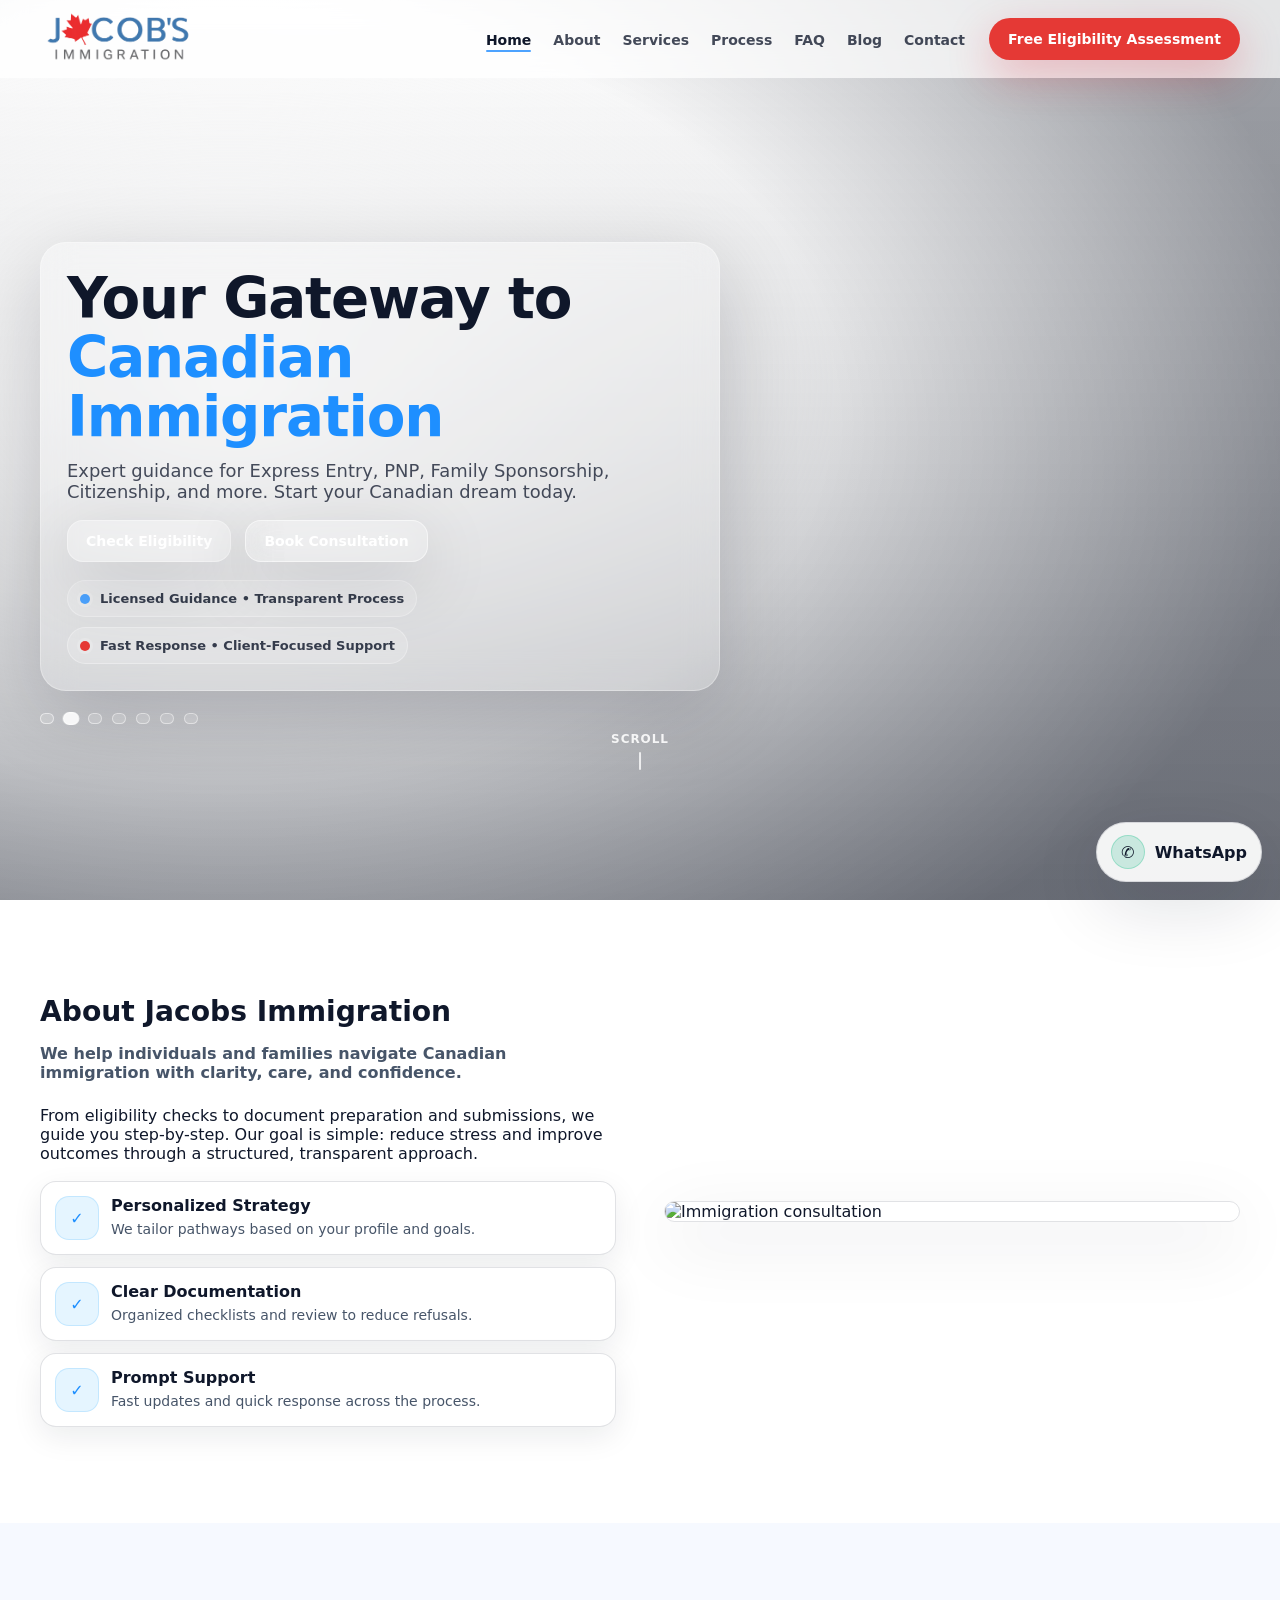
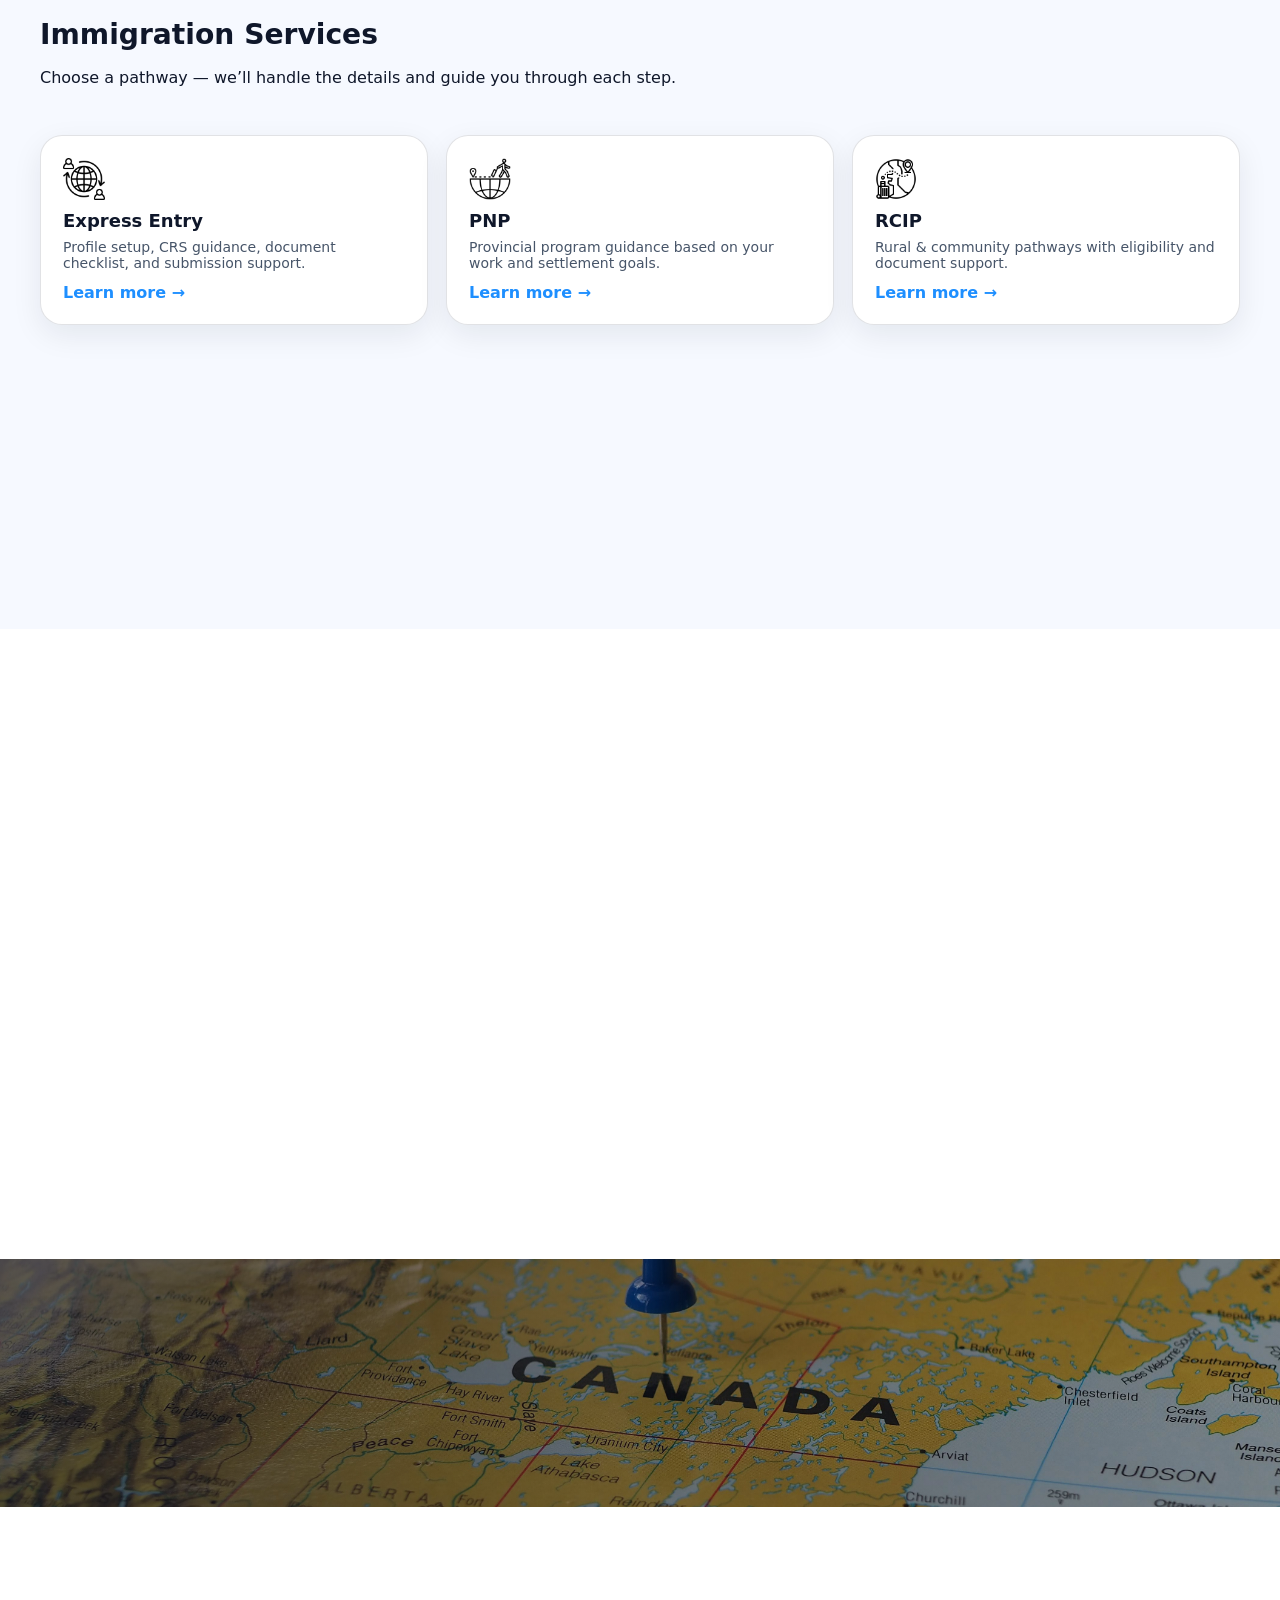
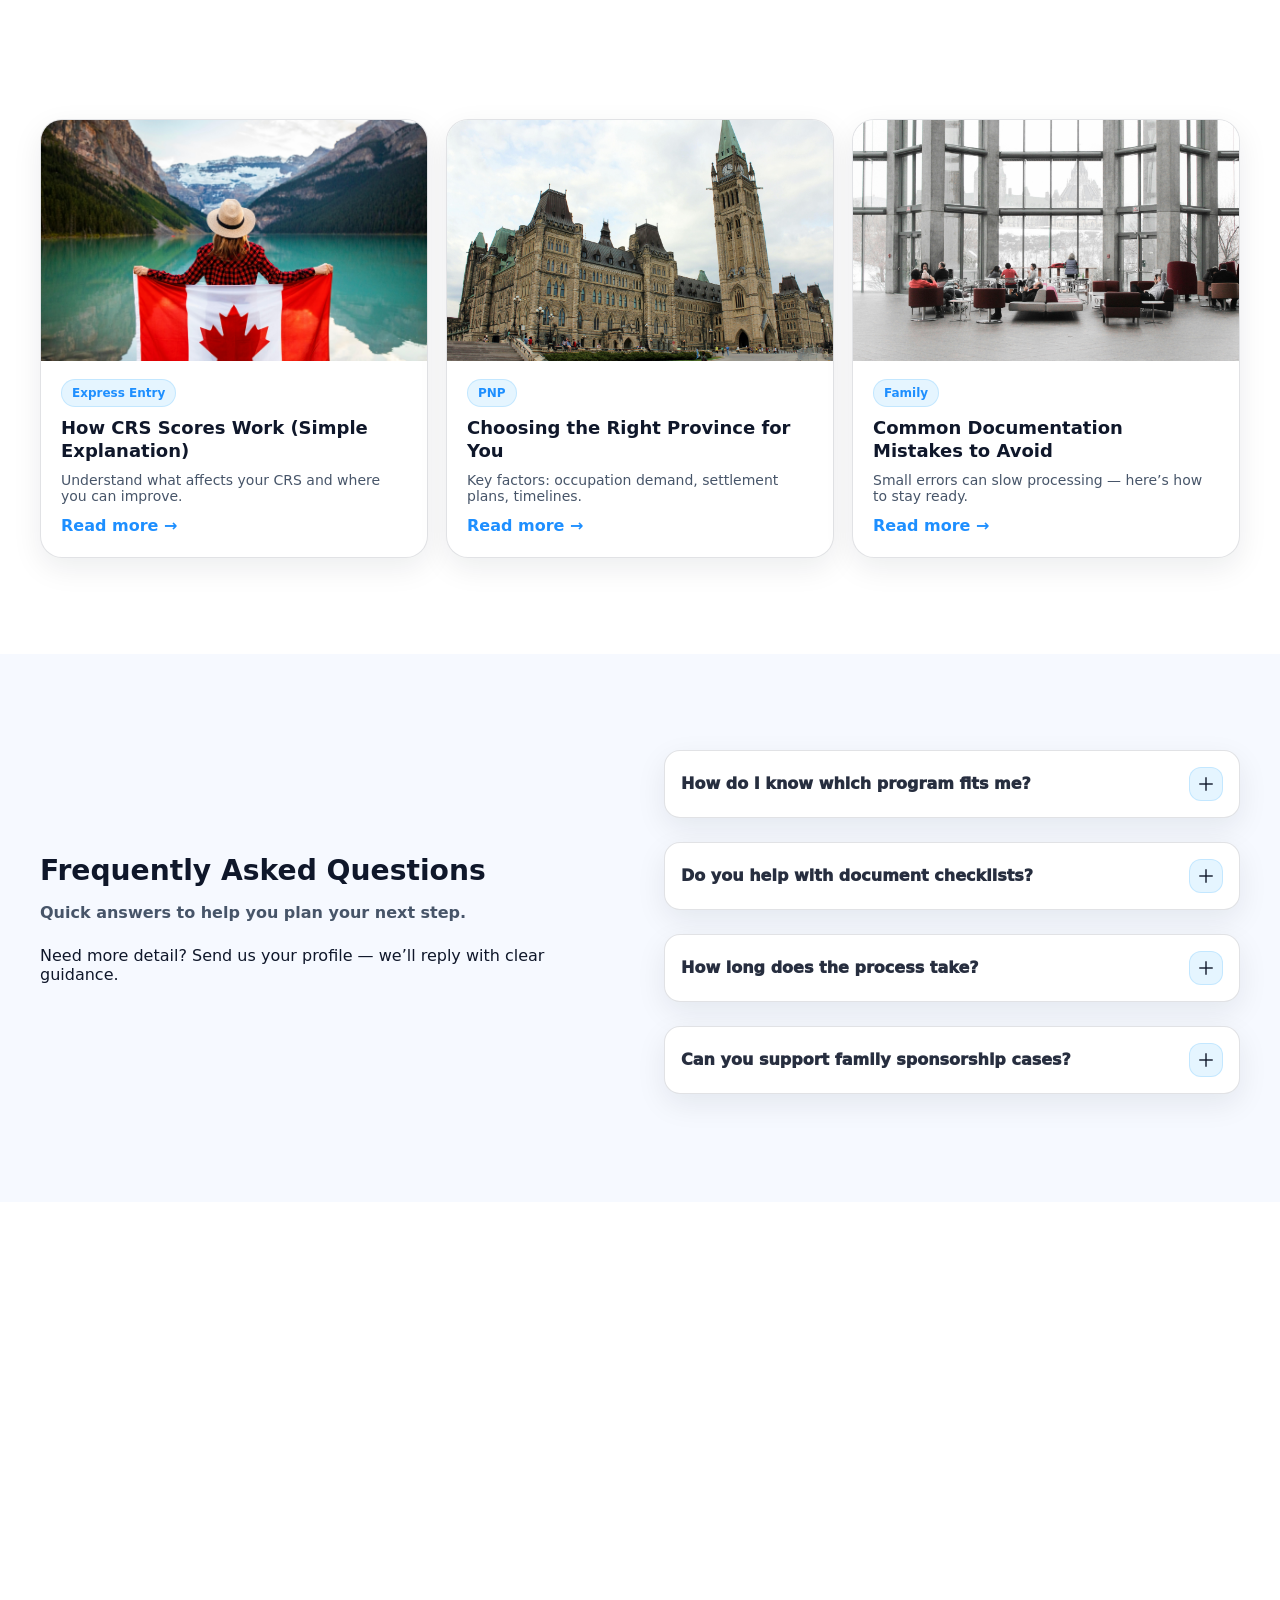
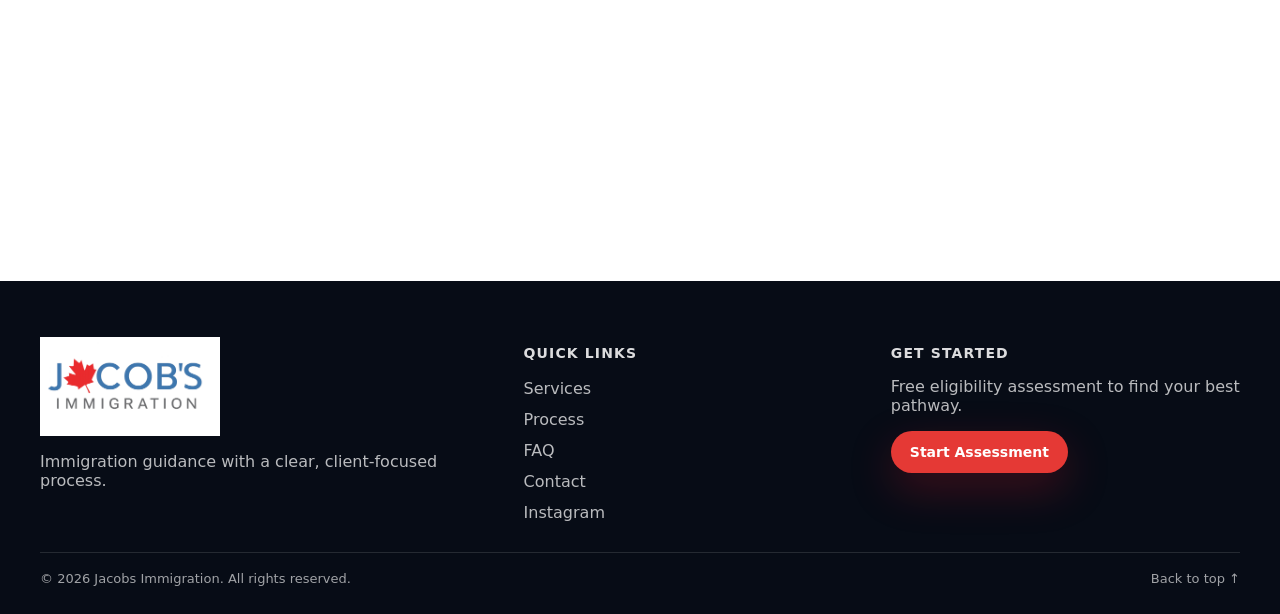
==== index.html @ 9d00d898 "Initial website upload" ====
<!doctype html>
<html lang="en">
<head>
  <meta charset="utf-8" />
  <meta name="viewport" content="width=device-width, initial-scale=1" />
  <title>Jacobs Immigration | Canadian Immigration Consultancy</title>
  <meta name="description" content="Expert guidance for Express Entry, PNP, Family Sponsorship, Citizenship, and more. Book a consultation or check eligibility today." />
  <link rel="stylesheet" href="assets/css/style.css" />
  <link rel="icon" href="assets/img/favicon.png" type="image/png" />
</head>

<body>
  <!-- Top progress (nice modern touch) -->
  <div class="scroll-progress" aria-hidden="true"></div>

  <!-- Header -->
  <header class="site-header" id="top">
    <div class="container nav-wrap">
      <a class="brand" href="#top" aria-label="Jacobs Immigration Home">
        <img src="assets/img/logo-jacobs.png" alt="Jacobs Immigration Logo" />
      </a>

      <nav class="nav" aria-label="Primary Navigation">
        <button class="nav__toggle" aria-label="Open menu" aria-expanded="false">
          <span></span><span></span><span></span>
        </button>

        <ul class="nav__list">
  <li><a href="index.html" class="nav__link is-active">Home</a></li>
  <li><a href="about.html" class="nav__link">About</a></li>
  <li><a href="services.html" class="nav__link">Services</a></li>
  <li><a href="index.html#process" class="nav__link">Process</a></li>
  <li><a href="index.html#faq" class="nav__link">FAQ</a></li>
  <li><a href="index.html#blog" class="nav__link">Blog</a></li>
  <li><a href="contact.html" class="nav__link">Contact</a></li>
</ul>

       <a class="btn btn--pill btn--primary nav__cta" href="contact.html">
  Free Eligibility Assessment
</a>
      </nav>
    </div>
  </header>

  <!-- Hero -->
  <main id="home">
    <section class="hero" aria-label="Hero">
      <div class="hero__slider" data-slider>
        <!-- Slides are set by CSS background images + JS handles active slide -->
        <div class="hero__slide is-active" style="background-image: url('./assets/img/hero-01.png')" aria-hidden="true"></div>
<div class="hero__slide" style="background-image: url('./assets/img/hero-02.png')" aria-hidden="true"></div>
<div class="hero__slide" style="background-image: url('./assets/img/hero-03.png')" aria-hidden="true"></div>
<div class="hero__slide" style="background-image: url('./assets/img/hero-04.png')" aria-hidden="true"></div>
<div class="hero__slide" style="background-image: url('./assets/img/hero-05.png')" aria-hidden="true"></div>
<div class="hero__slide" style="background-image: url('./assets/img/hero-06.png')" aria-hidden="true"></div>
<div class="hero__slide" style="background-image: url('./assets/img/hero-07.png')" aria-hidden="true"></div>
      </div>

      <div class="hero__overlay" aria-hidden="true"></div>

      <div class="container hero__content">
        <div class="hero__card reveal">
          <h1>
            Your Gateway to <span class="accent">Canadian Immigration</span>
          </h1>
          <p>
            Expert guidance for Express Entry, PNP, Family Sponsorship, Citizenship, and more.
            Start your Canadian dream today.
          </p>

          <div class="hero__actions">
            <a class="btn btn--glass btn--red" href="#contact">Check Eligibility</a>
            <a class="btn btn--glass btn--outline" href="#contact">Book Consultation</a>
          </div>

          <div class="hero__trust">
            <div class="trust-pill">
              <span class="dot dot--blue"></span>
              Licensed Guidance • Transparent Process
            </div>
            <div class="trust-pill">
              <span class="dot dot--red"></span>
              Fast Response • Client-Focused Support
            </div>
          </div>
        </div>

        <!-- Slider dots -->
        <div class="hero__dots" aria-label="Hero slide controls" role="tablist">
          <button class="dotbtn is-active" aria-label="Slide 1" data-dot="0"></button>
          <button class="dotbtn" aria-label="Slide 2" data-dot="1"></button>
          <button class="dotbtn" aria-label="Slide 3" data-dot="2"></button>
          <button class="dotbtn" aria-label="Slide 4" data-dot="3"></button>
          <button class="dotbtn" aria-label="Slide 5" data-dot="4"></button>
          <button class="dotbtn" aria-label="Slide 6" data-dot="5"></button>
          <button class="dotbtn" aria-label="Slide 7" data-dot="6"></button>
        </div>

        <a class="scroll-cue" href="#about" aria-label="Scroll to About section">
          <span>Scroll</span>
          <i></i>
        </a>
      </div>
    </section>

    <!-- About -->
    <section class="section" id="about">
      <div class="container grid-2">
        <div class="reveal">
          <h2>About Jacobs Immigration</h2>
          <p class="lead">
            We help individuals and families navigate Canadian immigration with clarity, care, and confidence.
          </p>
          <p>
            From eligibility checks to document preparation and submissions, we guide you step-by-step.
            Our goal is simple: reduce stress and improve outcomes through a structured, transparent approach.
          </p>

          <div class="feature-list">
            <div class="feature reveal">
              <div class="feature__icon">✓</div>
              <div>
                <h3>Personalized Strategy</h3>
                <p>We tailor pathways based on your profile and goals.</p>
              </div>
            </div>
            <div class="feature reveal">
              <div class="feature__icon">✓</div>
              <div>
                <h3>Clear Documentation</h3>
                <p>Organized checklists and review to reduce refusals.</p>
              </div>
            </div>
            <div class="feature reveal">
              <div class="feature__icon">✓</div>
              <div>
                <h3>Prompt Support</h3>
                <p>Fast updates and quick response across the process.</p>
              </div>
            </div>
          </div>
        </div>

        <div class="reveal media-card">
          <img src="assets/img/about-immigration.png" alt="Immigration consultation" loading="lazy" />
          <div class="media-card__badge">Trusted Guidance</div>
        </div>
      </div>
    </section>

    <!-- Services -->
    <section class="section section--soft" id="services">
      <div class="container">
        <div class="section-head reveal">
          <h2>Immigration Services</h2>
          <p>Choose a pathway — we’ll handle the details and guide you through each step.</p>
        </div>

        <div class="cards">
          <article class="card reveal">
            <img class="card__icon" src="assets/img/icon-express-entry.png" alt="" aria-hidden="true" />
            <h3>Express Entry</h3>
            <p>Profile setup, CRS guidance, document checklist, and submission support.</p>
            <a class="card__link" href="#contact">Learn more →</a>
          </article>

          <article class="card reveal">
            <img class="card__icon" src="assets/img/icon-pnp.png" alt="" aria-hidden="true" />
            <h3>PNP</h3>
            <p>Provincial program guidance based on your work and settlement goals.</p>
            <a class="card__link" href="#contact">Learn more →</a>
          </article>

          <article class="card reveal">
            <img class="card__icon" src="assets/img/icon-rcip.png" alt="" aria-hidden="true" />
            <h3>RCIP</h3>
            <p>Rural & community pathways with eligibility and document support.</p>
            <a class="card__link" href="#contact">Learn more →</a>
          </article>

          <article class="card reveal">
            <img class="card__icon" src="assets/img/icon-citizenship.png" alt="" aria-hidden="true" />
            <h3>Citizenship</h3>
            <p>Application preparation, review, and follow-up guidance.</p>
            <a class="card__link" href="#contact">Learn more →</a>
          </article>

          <article class="card reveal">
            <img class="card__icon" src="assets/img/icon-spouse-pr.png" alt="" aria-hidden="true" />
            <h3>Spouse / Family PR</h3>
            <p>Family reunification support with document review and timelines.</p>
            <a class="card__link" href="#contact">Learn more →</a>
          </article>

          <article class="card reveal">
            <img class="card__icon" src="assets/img/icon-visitor-record.png" alt="" aria-hidden="true" />
            <h3>Visitor Record</h3>
            <p>Extensions and visitor pathways with structured documentation help.</p>
            <a class="card__link" href="#contact">Learn more →</a>
          </article>
        </div>
      </div>
    </section>

    <!-- Process -->
    <section class="section" id="process">
      <div class="container grid-2">
        <div class="reveal media-card">
          <img src="assets/img/process.jpg" alt="Process" loading="lazy" />
          <div class="media-card__badge">Simple Process</div>
        </div>

        <div class="reveal">
          <h2>How It Works</h2>
          <p class="lead">A smooth, guided experience — built for clarity and confidence.</p>

          <ol class="steps">
            <li class="step reveal">
              <span class="step__num">01</span>
              <div>
                <h3>Eligibility Assessment</h3>
                <p>We review your profile and recommend the best pathway.</p>
              </div>
            </li>
            <li class="step reveal">
              <span class="step__num">02</span>
              <div>
                <h3>Documentation & Review</h3>
                <p>We provide checklists and ensure your documents are complete.</p>
              </div>
            </li>
            <li class="step reveal">
              <span class="step__num">03</span>
              <div>
                <h3>Submission & Follow-Up</h3>
                <p>We guide submission and keep you updated through the process.</p>
              </div>
            </li>
          </ol>

          <div class="cta-strip reveal">
            <div>
              <h3>Ready to begin?</h3>
              <p>Start with a quick eligibility check.</p>
            </div>
            <a class="btn btn--primary btn--pill" href="#contact">Get Started</a>
          </div>
        </div>
      </div>
    </section>

    <!-- Stats -->
    <section class="section section--stats" aria-label="Stats">
      <div class="stats-bg" aria-hidden="true"></div>
      <div class="container stats">
        <div class="stat reveal">
          <div class="stat__num" data-count="250">0</div>
          <div class="stat__label">Profiles Reviewed</div>
        </div>
        <div class="stat reveal">
          <div class="stat__num" data-count="120">0</div>
          <div class="stat__label">Applications Prepared</div>
        </div>
        <div class="stat reveal">
          <div class="stat__num" data-count="24">0</div>
          <div class="stat__label">Hour Response Goal</div>
        </div>
        <div class="stat reveal">
          <div class="stat__num" data-count="6">0</div>
          <div class="stat__label">Core Service Streams</div>
        </div>
      </div>
    </section>

    <!-- Blog -->
    <section class="section" id="blog">
      <div class="container">
        <div class="section-head reveal">
          <h2>Latest Updates</h2>
          <p>Helpful insights and practical tips for your journey.</p>
        </div>

        <div class="blog">
          <article class="blog-card reveal">
            <img src="assets/img/blog-01.jpg" alt="Blog post" loading="lazy" />
            <div class="blog-card__body">
              <span class="tag">Express Entry</span>
              <h3>How CRS Scores Work (Simple Explanation)</h3>
              <p>Understand what affects your CRS and where you can improve.</p>
              <a href="#contact" class="card__link">Read more →</a>
            </div>
          </article>

          <article class="blog-card reveal">
            <img src="assets/img/blog-02.jpg" alt="Blog post" loading="lazy" />
            <div class="blog-card__body">
              <span class="tag">PNP</span>
              <h3>Choosing the Right Province for You</h3>
              <p>Key factors: occupation demand, settlement plans, timelines.</p>
              <a href="#contact" class="card__link">Read more →</a>
            </div>
          </article>

          <article class="blog-card reveal">
            <img src="assets/img/blog-03.jpg" alt="Blog post" loading="lazy" />
            <div class="blog-card__body">
              <span class="tag">Family</span>
              <h3>Common Documentation Mistakes to Avoid</h3>
              <p>Small errors can slow processing — here’s how to stay ready.</p>
              <a href="#contact" class="card__link">Read more →</a>
            </div>
          </article>
        </div>
      </div>
    </section>

    <!-- FAQ -->
    <section class="section section--soft" id="faq">
      <div class="container grid-2">
        <div class="reveal">
          <h2>Frequently Asked Questions</h2>
          <p class="lead">Quick answers to help you plan your next step.</p>
          <p>Need more detail? Send us your profile — we’ll reply with clear guidance.</p>
        </div>

        <div class="accordion" data-accordion>
          <button class="acc-item reveal" aria-expanded="false">
            <span>How do I know which program fits me?</span>
            <i></i>
          </button>
          <div class="acc-panel">
            <p>Start with an eligibility assessment — we compare pathways and recommend a strategy.</p>
          </div>

          <button class="acc-item reveal" aria-expanded="false">
            <span>Do you help with document checklists?</span>
            <i></i>
          </button>
          <div class="acc-panel">
            <p>Yes — we provide a structured checklist and review documents for completeness.</p>
          </div>

          <button class="acc-item reveal" aria-expanded="false">
            <span>How long does the process take?</span>
            <i></i>
          </button>
          <div class="acc-panel">
            <p>Timelines vary by program. We’ll give you a realistic estimate once we review your profile.</p>
          </div>

          <button class="acc-item reveal" aria-expanded="false">
            <span>Can you support family sponsorship cases?</span>
            <i></i>
          </button>
          <div class="acc-panel">
            <p>Yes — we support spouse and family PR cases with document preparation and follow-up guidance.</p>
          </div>
        </div>
      </div>
    </section>

    <!-- Contact -->
    <section class="section" id="contact">
      <div class="container grid-2">
        <div class="reveal contact-card">
          <h2>Contact Us</h2>
          <p class="lead">Tell us about your goal — we’ll respond with next steps.</p>

          <!-- Replace these later with your real client details -->
          <div class="contact-info">
            <div><strong>Phone:</strong> <a href="tel:+16048072882">604-807-2882</a></div>
            <div><strong>Email:</strong> <a href="mailto:Jacobsimmigrations@gmail.com">Jacobsimmigrations@gmail.com</a></div>
            <div><strong>Location:</strong> Canada</div>
          </div>

          <form class="form" onsubmit="return false;" aria-label="Contact form">
            <div class="row">
              <input type="text" name="name" placeholder="Full Name" required />
              <input type="email" name="email" placeholder="Email Address" required />
            </div>
            <div class="row">
              <input type="tel" name="phone" placeholder="Phone Number" />
              <select name="service">
                <option value="">Select a service</option>
                <option>Express Entry</option>
                <option>PNP</option>
                <option>RCIP</option>
                <option>Citizenship</option>
                <option>Spouse / Family PR</option>
                <option>Visitor Record</option>
              </select>
            </div>
            <textarea name="message" rows="5" placeholder="Briefly describe your situation..." required></textarea>
            <button class="btn btn--primary btn--pill" type="submit">Send Message</button>

          </form>
        </div>

        <div class="reveal media-card">
          <img src="assets/img/contact.jpg" alt="Contact" loading="lazy" />
          <div class="media-card__badge">We Reply Fast</div>
        </div>
      </div>
    </section>

    <!-- Footer -->
    <footer class="footer">
      <div class="container footer__grid">
        <div>
          <img class="footer__logo" src="assets/img/logo-jacobs-white.png" alt="Jacobs Immigration" />
          <p>Immigration guidance with a clear, client-focused process.</p>
        </div>

        <div>
          <h4>Quick Links</h4>
          <ul>
            <li><a href="#services">Services</a></li>
            <li><a href="#process">Process</a></li>
            <li><a href="#faq">FAQ</a></li>
            <li><a href="#contact">Contact</a></li>
            <li><a href="https://www.instagram.com/jacobs_immigration" target="_blank" rel="noopener">Instagram</a></li>
          </ul>
        </div>

        <div>
          <h4>Get Started</h4>
          <p>Free eligibility assessment to find your best pathway.</p>
          <a class="btn btn--pill btn--red" href="#contact">Start Assessment</a>
        </div>
      </div>

      <div class="container footer__bottom">
        <span>© <span id="year"></span> Jacobs Immigration. All rights reserved.</span>
        <a href="#top" class="backtop">Back to top ↑</a>
      </div>
    </footer>
  </main>

  <script src="assets/js/main.js" defer></script>
  <a class="wa-float"
   href="https://wa.me/16048072882?text=Hi%20Jacobs%20Immigration%2C%20I%20would%20like%20to%20check%20my%20eligibility."
   target="_blank" rel="noopener"
   aria-label="Chat on WhatsApp">
  <span class="wa-float__icon">✆</span>
  <span class="wa-float__text">WhatsApp</span>
</a>

</body>
</html>
---- assets/css/style.css ----
/* =========================
   Jacobs Immigration - CSS
   Matches your index.html
   ========================= */

/* ----- Reset ----- */
*,
*::before,
*::after { box-sizing: border-box; }
html { scroll-behavior: smooth; }
body { margin: 0; font-family: system-ui, -apple-system, Segoe UI, Roboto, Arial, sans-serif; color: #0f172a; background: #fff; }
img { max-width: 100%; display: block; }
a { color: inherit; text-decoration: none; }
ul { margin: 0; padding: 0; list-style: none; }
button { font: inherit; }

/* ----- Brand tokens ----- */
:root{
  /* Brand colors (Sky Blue / Red / White) */
  --sky:  #4DA3FF;   /* light sky blue */
  --sky2: #1E8FFF;   /* deeper sky for links/accents */
  --red:  #E53935;   /* primary red */
  --red2: #C62828;   /* hover/deeper red */

  /* Neutrals */
  --ink:   #0F172A;  /* main text */
  --muted: #475569;  /* secondary text */
  --soft:  #F6F9FF;  /* section soft background */
  --border: rgba(15,23,42,0.12);

  /* Layout */
  --container: 1200px;
  --r-lg: 22px;
  --r-md: 16px;
  --r-pill: 999px;

  /* Shadows */
  --shadow-sm: 0 10px 30px rgba(15,23,42,0.08);
  --shadow-md: 0 20px 70px rgba(15,23,42,0.12);

  --ease: cubic-bezier(.22,.61,.36,1);
}


/* ----- Layout helpers ----- */
.container{
  width: min(calc(100% - 40px), var(--container));
  margin-inline: auto;
}
.section{
  padding: 96px 0;
}
.section--soft{
  background: var(--soft);
  padding: 96px 0;
}

.grid-2{
  display: grid;
  grid-template-columns: repeat(2, 1fr);
  gap: 48px;
  align-items: center;
}

/* ----- Scroll progress bar ----- */
.scroll-progress{
  position: fixed;
  top: 0;
  left: 0;
  height: 3px;
  width: 0%;
  background: linear-gradient(90deg, var(--sky), var(--red));
  z-index: 2000;
}

/* ----- Header / Nav ----- */
.site-header{
  position: fixed;
  inset: 0 0 auto 0;
  z-index: 1500;
  background: rgba(255,255,255,0.72);
  backdrop-filter: blur(12px);
  -webkit-backdrop-filter: blur(12px);
  transition: background 220ms var(--ease), box-shadow 220ms var(--ease);
}
.site-header.is-solid{
  background: rgba(255,255,255,0.92);
  box-shadow: 0 12px 40px rgba(2,8,23,0.10);
}

.nav-wrap{
  height: 78px;
  display: flex;
  align-items: center;
  justify-content: space-between;
  gap: 16px;
}

.brand img{
  width: 165px;
  height: auto;
}

/* Desktop nav */
.nav{
  display: flex;
  align-items: center;
  gap: 18px;
}
.nav__list{
  display: flex;
  gap: 22px;
  align-items: center;
}
.nav__link{
  font-weight: 700;
  font-size: 14px;
  color: rgba(15,23,42,0.78);
  position: relative;
  padding: 10px 0;
  transition: color 180ms var(--ease);
}
.nav__link:hover{ color: var(--ink); }
.nav__link::after{
  content:"";
  position: absolute;
  left: 0;
  bottom: 6px;
  width: 0;
  height: 2px;
  border-radius: 999px;
  background: var(--sky);
  transition: width 220ms var(--ease);
}
.nav__link:hover::after{ width: 100%; }
.nav__link.is-active{
  color: var(--ink);
}
.nav__link.is-active::after{ width: 100%; }

.nav__cta{ margin-left: 6px; }

/* Mobile toggle */
.nav__toggle{
  display: none;
  width: 44px;
  height: 44px;
  border-radius: 14px;
  border: 1px solid var(--border);
  background: rgba(255,255,255,0.85);
  cursor: pointer;
  backdrop-filter: blur(10px);
}
.nav__toggle span{
  display: block;
  width: 20px;
  height: 2px;
  background: rgba(15,23,42,0.8);
  margin: 5px auto;
  border-radius: 999px;
}

/* Mobile menu open state */
.nav.is-open .nav__list{
  display: grid;
}
.nav.is-open .nav__cta{
  display: inline-flex;
}

/* ----- Buttons ----- */
.btn{
  display: inline-flex;
  align-items: center;
  justify-content: center;
  gap: 10px;
  padding: 12px 18px;
  border-radius: var(--r-md);
  border: 1px solid transparent;
  font-weight: 800;
  font-size: 14px;
  cursor: pointer;
  transition: transform 180ms var(--ease), background 180ms var(--ease), box-shadow 180ms var(--ease), border-color 180ms var(--ease);
}
.btn--pill{ border-radius: var(--r-pill); }

.btn--primary{
  background: var(--red);
  color: #fff;
  box-shadow: 0 16px 44px rgba(224,22,43,0.25);
}
.btn--primary:hover{
  background: var(--red2);
  transform: translateY(-1px);
  box-shadow: 0 18px 52px rgba(224,22,43,0.32);
}

.btn--red{
  background: var(--red);
  color: #fff;
  box-shadow: 0 16px 44px rgba(224,22,43,0.25);
}
.btn--red:hover{ background: var(--red2); transform: translateY(-1px); }

.btn--glass{
  background: rgba(255,255,255,0.14);
  color: #fff;
  border-color: rgba(255,255,255,0.36);
  backdrop-filter: blur(16px);
  -webkit-backdrop-filter: blur(16px);
  box-shadow: 0 18px 70px rgba(2,8,23,0.16);
}
.btn--glass:hover{
  background: rgba(255,255,255,0.20);
  border-color: rgba(255,255,255,0.55);
  transform: translateY(-1px);
}

.btn--outline{
  background: rgba(255,255,255,0.08);
  color: #fff;
  border-color: rgba(255,255,255,0.55);
}

/* ----- Hero ----- */
.hero{
  position: relative;
  min-height: 100vh;
  padding-top: 78px; /* header height */
  overflow: hidden;
  display: grid;
  align-items: center;
}

/* Slider */
.hero__slider{
  position: absolute;
  inset: 0;
  z-index: 0;
}
.hero__slide{
  position: absolute;
  inset: 0;
  opacity: 0;
  transition: opacity 900ms var(--ease);
  background-image: var(--bg);
  background-repeat: no-repeat;
  background-position: center;
  background-size: cover; /* Matches reference feel */
  transform: scale(1);
  will-change: opacity, transform;
}

/* If you truly want "100% visible" with no crop, change to:
   background-size: contain;
   background-color: #000;
*/
.hero__slide.is-active{
  opacity: 1;
  animation: kenburns 10s linear forwards;
}
@keyframes kenburns{
  from{ transform: scale(1); }
  to{ transform: scale(1.08); }
}

.hero__overlay{
  position: absolute;
  inset: 0;
  z-index: 1;
  background:
    radial-gradient(1100px 700px at 18% 44%, rgba(255,255,255,0.70), rgba(255,255,255,0.15) 55%, rgba(2,8,23,0.38) 100%),
    linear-gradient(to bottom, rgba(255,255,255,0.10), rgba(2,8,23,0.35));
}

.hero__content{
  position: relative;
  z-index: 2;
  padding: 52px 0 64px;
}

.hero__card{
  max-width: 680px;
  padding: 26px;
  border-radius: 26px;
  background: rgba(255,255,255,0.18);
  border: 1px solid rgba(255,255,255,0.30);
  backdrop-filter: blur(16px);
  -webkit-backdrop-filter: blur(16px);
  box-shadow: 0 22px 80px rgba(2,8,23,0.18);
}

.hero__card h1{
  margin: 0;
  font-size: clamp(34px, 4.4vw, 64px);
  line-height: 1.05;
  letter-spacing: -0.02em;
  color: var(--ink);
}
.hero__card .accent{ color: var(--sky2); }

.hero__card p{
  margin: 14px 0 0;
  color: rgba(15,23,42,0.76);
  font-size: clamp(15px, 1.4vw, 18px);
  max-width: 62ch;
}

.hero__actions{
  margin-top: 22px;
  display: flex;
  flex-wrap: wrap;
  gap: 14px;
}

.hero__trust{
  margin-top: 18px;
  display: flex;
  flex-wrap: wrap;
  gap: 10px;
}
.trust-pill{
  display: inline-flex;
  align-items: center;
  gap: 10px;
  padding: 10px 12px;
  border-radius: var(--r-pill);
  background: rgba(255,255,255,0.18);
  border: 1px solid rgba(255,255,255,0.30);
  color: rgba(15,23,42,0.82);
  font-weight: 800;
  font-size: 13px;
}
.dot{
  width: 10px; height: 10px;
  border-radius: 999px;
  box-shadow: 0 0 0 3px rgba(255,255,255,0.18);
}
.dot--blue{ background: var(--sky); }
.dot--red{ background: var(--red); }

/* Slider dots */
.hero__dots{
  margin-top: 22px;
  display: flex;
  gap: 10px;
  align-items: center;
}
.dotbtn{
  width: 11px;
  height: 11px;
  border-radius: 999px;
  border: 1px solid rgba(255,255,255,0.70);
  background: rgba(255,255,255,0.20);
  cursor: pointer;
  transition: transform 200ms var(--ease), background 200ms var(--ease);
}
.dotbtn.is-active{
  background: rgba(255,255,255,0.88);
  transform: scale(1.18);
}

/* Scroll cue */
.scroll-cue{
  position: absolute;
  left: 50%;
  bottom: 18px;
  transform: translateX(-50%);
  z-index: 3;
  display: grid;
  gap: 6px;
  place-items: center;
  color: rgba(255,255,255,0.88);
  font-weight: 800;
  font-size: 12px;
  letter-spacing: .08em;
  text-transform: uppercase;
}
.scroll-cue i{
  width: 2px;
  height: 18px;
  background: rgba(255,255,255,0.78);
  border-radius: 999px;
  position: relative;
  overflow: hidden;
}
.scroll-cue i::after{
  content:"";
  position:absolute;
  top:-8px; left:0;
  width: 2px; height: 8px;
  background: rgba(255,255,255,1);
  animation: scrollDot 1.2s infinite;
}
@keyframes scrollDot{
  0%{ transform: translateY(0); opacity: 1; }
  100%{ transform: translateY(26px); opacity: 0; }
}

/* ----- Section heads ----- */
.section-head h2{
  margin: 0;
  font-size: clamp(24px, 2.2vw, 34px);
  line-height: 1.15;
}
.section-head{
  max-width: 640px;
  margin-bottom: 48px;
}
.section h2{
  margin-bottom: 16px;
}

.section .lead{
  margin-bottom: 24px;
}

h2{
  margin: 0 0 10px;
  font-size: clamp(24px, 2.2vw, 34px);
  line-height: 1.15;
}
.lead{ color: var(--muted); font-weight: 600; }

/* ----- Feature list ----- */
.feature-list{ margin-top: 18px; display: grid; gap: 12px; }
.feature{
  display: grid;
  grid-template-columns: 44px 1fr;
  gap: 12px;
  align-items: start;
  padding: 14px;
  border-radius: var(--r-md);
  border: 1px solid var(--border);
  background: #fff;
  box-shadow: var(--shadow-sm);
}
.feature__icon{
  width: 44px;
  height: 44px;
  border-radius: 14px;
  display: grid;
  place-items: center;
  font-weight: 900;
  color: var(--sky2);
  background: rgba(73,182,255,0.14);
  border: 1px solid rgba(73,182,255,0.22);
}
.feature h3{ margin: 0; font-size: 16px; }
.feature p{ margin: 6px 0 0; color: var(--muted); font-size: 14px; }

/* ----- Media card ----- */
.media-card{
  position: relative;
  border-radius: 26px;
  overflow: hidden;
  border: 1px solid var(--border);
  box-shadow: var(--shadow-md);
}
.media-card img{
  width: 100%;
  height: 100%;
  object-fit: cover;
}
.media-card__badge{
  position: absolute;
  top: 16px;
  left: 16px;
  padding: 10px 12px;
  border-radius: var(--r-pill);
  background: rgba(255,255,255,0.16);
  border: 1px solid rgba(255,255,255,0.32);
  backdrop-filter: blur(14px);
  -webkit-backdrop-filter: blur(14px);
  font-weight: 900;
  color: rgba(255,255,255,0.94);
}

/* ----- Services cards ----- */
.cards{
  margin-top: 18px;
  display: grid;
  grid-template-columns: repeat(3, 1fr);
  gap: 18px;
}
.card{
  padding: 22px;
  border-radius: var(--r-lg);
  border: 1px solid var(--border);
  background: #fff;
  box-shadow: var(--shadow-sm);
  transition: transform 220ms var(--ease), box-shadow 220ms var(--ease);
  will-change: transform;
}
.card:hover{
  transform: translateY(-8px);
  box-shadow: 0 26px 90px rgba(15,23,42,0.16);
}

.card__icon{
  width: 42px;
  height: 42px;
  object-fit: contain;
  margin-bottom: 10px;
}
.card h3{ margin: 6px 0 8px; font-size: 18px; }
.card p{ margin: 0; color: var(--muted); font-size: 14px; }
.card__link{
  display: inline-flex;
  margin-top: 12px;
  font-weight: 900;
  color: var(--sky2);
}
.card__link:hover{ text-decoration: underline; }

/* ----- Steps / process ----- */
.steps{
  margin: 18px 0 0;
  padding: 0;
  display: grid;
  gap: 12px;
}
.step{
  display: grid;
  grid-template-columns: 58px 1fr;
  gap: 12px;
  align-items: start;
  padding: 16px;
  border-radius: var(--r-md);
  border: 1px solid var(--border);
  background: #fff;
  box-shadow: var(--shadow-sm);
}
.step__num{
  font-weight: 1000;
  letter-spacing: .06em;
  color: var(--red);
}
.step h3{ margin: 0; font-size: 16px; }
.step p{ margin: 6px 0 0; color: var(--muted); font-size: 14px; }

.cta-strip{
  margin-top: 16px;
  padding: 18px;
  border-radius: 22px;
  background: linear-gradient(135deg, rgba(73,182,255,0.16), rgba(224,22,43,0.10));
  border: 1px solid rgba(73,182,255,0.22);
  display: flex;
  align-items: center;
  justify-content: space-between;
  gap: 14px;
}
.cta-strip h3{ margin: 0; }
.cta-strip p{ margin: 4px 0 0; color: var(--muted); }

/* ----- Stats section ----- */
.section--stats{
  position: relative;
  padding: 76px 0;
  overflow: hidden;
}
.stats-bg{
  position: absolute;
  inset: 0;
  background: url("../img/stats-bg.jpg") center/cover no-repeat;
  transform: scale(1.02);
  filter: saturate(1.05);
}
.section--stats::after{
  content:"";
  position: absolute;
  inset: 0;
  background: linear-gradient(90deg, rgba(2,8,23,0.60), rgba(2,8,23,0.22));
}
.stats{
  position: relative;
  z-index: 2;
  display: grid;
  grid-template-columns: repeat(4, 1fr);
  gap: 14px;
}
.stat{
  padding: 18px;
  border-radius: 18px;
  background: rgba(255,255,255,0.10);
  border: 1px solid rgba(255,255,255,0.22);
  backdrop-filter: blur(12px);
  -webkit-backdrop-filter: blur(12px);
  color: #fff;
}
.stat__num{
  font-size: 34px;
  font-weight: 1000;
  letter-spacing: -0.02em;
}
.stat__label{
  margin-top: 4px;
  font-weight: 900;
  font-size: 12px;
  letter-spacing: .08em;
  text-transform: uppercase;
  opacity: .9;
}

/* ----- Blog ----- */
.blog{
  margin-top: 18px;
  display: grid;
  grid-template-columns: repeat(3, 1fr);
  gap: 18px;
}
.blog-card{
  border-radius: var(--r-lg);
  overflow: hidden;
  border: 1px solid var(--border);
  background: #fff;
  box-shadow: var(--shadow-sm);
  transition: transform 220ms var(--ease), box-shadow 220ms var(--ease);
  will-change: transform;
}
.blog-card:hover{
  transform: translateY(-8px);
  box-shadow: 0 26px 90px rgba(15,23,42,0.16);
}
.blog-card img{
  width: 100%;
  aspect-ratio: 16/10;
  object-fit: cover;
  transition: transform 650ms var(--ease);
}
.blog-card:hover img{
  transform: scale(1.04);
}

.blog-card__body{
  padding: 18px 20px 22px;
}
.tag{
  display: inline-flex;
  padding: 6px 10px;
  border-radius: var(--r-pill);
  background: rgba(73,182,255,0.14);
  border: 1px solid rgba(73,182,255,0.22);
  color: var(--sky2);
  font-weight: 900;
  font-size: 12px;
}
.blog-card h3{
  margin: 10px 0 10px;
  font-size: 18px;
  line-height: 1.25;
}
.blog-card p{
  margin: 0;
  color: var(--muted);
  font-size: 14px;
}

/* ----- Accordion (FAQ) ----- */
.accordion{
  display: grid;
  gap: 12px;
}
.acc-item{
  width: 100%;
  text-align: left;
  padding: 16px 16px;
  border-radius: 16px;
  border: 1px solid var(--border);
  background: #fff;
  box-shadow: var(--shadow-sm);
  cursor: pointer;
  display: flex;
  align-items: center;
  justify-content: space-between;
  gap: 10px;
  font-weight: 1000;
  color: rgba(15,23,42,0.9);
}
.acc-item i{
  width: 34px;
  height: 34px;
  border-radius: 12px;
  background: rgba(73,182,255,0.14);
  border: 1px solid rgba(73,182,255,0.22);
  position: relative;
  transition: transform 200ms var(--ease);
}
.acc-item i::before,
.acc-item i::after{
  content:"";
  position:absolute;
  left: 50%;
  top: 50%;
  width: 14px;
  height: 2px;
  background: rgba(15,23,42,0.70);
  transform: translate(-50%,-50%);
  border-radius: 999px;
}
.acc-item i::after{
  transform: translate(-50%,-50%) rotate(90deg);
}
.acc-panel{
  max-height: 0;
  overflow: hidden;
  transition: max-height 260ms var(--ease);
  padding: 0 6px;
}
.acc-panel p{
  margin: 0;
  padding: 10px 10px 0;
  color: var(--muted);
  font-size: 14px;
}
.acc-item[aria-expanded="true"] i{
  transform: rotate(45deg);
}
.acc-item[aria-expanded="true"] + .acc-panel{
  max-height: 220px;
  padding-bottom: 12px;
}

/* ----- Contact ----- */
.contact-card{
  padding: 22px;
  border-radius: var(--r-lg);
  border: 1px solid var(--border);
  background: #fff;
  box-shadow: var(--shadow-sm);
}
.contact-info{
  margin-top: 12px;
  display: grid;
  gap: 8px;
  color: rgba(15,23,42,0.82);
  font-weight: 700;
}
.contact-info a{ color: var(--sky2); }

.form{
  margin-top: 14px;
  display: grid;
  gap: 12px;
}
.row{
  display: grid;
  grid-template-columns: 1fr 1fr;
  gap: 10px;
}
.form input,
.form select,
.form textarea{
  width: 100%;
  padding: 12px 12px;
  border-radius: 14px;
  border: 1px solid rgba(15,23,42,0.14);
  outline: none;
  transition: box-shadow 180ms var(--ease), border-color 180ms var(--ease);
}
.form input:focus,
.form select:focus,
.form textarea:focus{
  border-color: rgba(73,182,255,0.65);
  box-shadow: 0 0 0 4px rgba(73,182,255,0.16);
}
.form-note{
  margin: 0;
  color: var(--muted);
  font-size: 12px;
}

/* ----- Footer ----- */
.footer{
  background: #070c16;
  color: rgba(255,255,255,0.86);
  padding: 56px 0 28px;
}
.footer__grid{
  display: grid;
  grid-template-columns: 1.2fr 0.9fr 0.9fr;
  gap: 18px;
}
.footer__logo{ width: 180px; }
.footer h4{
  margin: 8px 0 12px;
  font-size: 14px;
  letter-spacing: .08em;
  text-transform: uppercase;
}
.footer p{ color: rgba(255,255,255,0.72); }
.footer li a{
  display: inline-block;
  padding: 6px 0;
  color: rgba(255,255,255,0.72);
}
.footer li a:hover{ color: rgba(255,255,255,0.95); }

.footer__bottom{
  margin-top: 24px;
  padding-top: 18px;
  border-top: 1px solid rgba(255,255,255,0.12);
  display: flex;
  justify-content: space-between;
  gap: 12px;
  flex-wrap: wrap;
  color: rgba(255,255,255,0.62);
  font-size: 13px;
}
.backtop:hover{ color: rgba(255,255,255,0.95); }

/* ----- Scroll reveal ----- */
.reveal{
  opacity: 0;
  transform: translateY(16px);
  transition: opacity 650ms var(--ease), transform 650ms var(--ease);
}
.reveal.is-visible{
  opacity: 1;
  transform: translateY(0);
}
/* Mini stats (About page) */
.mini-stats{
  display: grid;
  grid-template-columns: repeat(3, minmax(0, 1fr));
  gap: 14px;
}

.mini-stat{
  background: rgba(255,255,255,0.7);
  border: 1px solid rgba(15,23,42,0.10);
  border-radius: var(--r-md);
  padding: 14px 14px;
  box-shadow: var(--shadow-sm);
}

.mini-stat strong{
  display: block;
  color: var(--ink);
  margin-bottom: 4px;
}

.mini-stat span{
  color: var(--muted);
  font-size: 0.92rem;
}
/* About page: cleaner hero typography */
.section h1{
  letter-spacing: -0.02em;
  line-height: 1.12;
}

.section .lead{
  max-width: 60ch;
}
.mini-stat{
  transition: transform 220ms var(--ease), box-shadow 220ms var(--ease);
  will-change: transform;
}

.mini-stat:hover{
  transform: translateY(-4px);
  box-shadow: 0 22px 70px rgba(15,23,42,0.12);
}
/* About page: spacing polish */
.mini-stats{
  margin-top: 18px;
}

.hero__actions{
  margin-top: 18px;
}
/* ================================
   ABOUT PAGE – FULL HERO
   ================================ */

.about-hero{
  position: relative;
  min-height: 92vh;
  display: flex;
  align-items: center;
  overflow: hidden;
}

.about-hero__bg{
  position: absolute;
  inset: 0;
  background-size: cover;
  background-position: center;
  transform: scale(1.06);
  animation: aboutHeroZoom 18s ease-in-out infinite alternate;
}

@keyframes aboutHeroZoom{
  from{ transform: scale(1.06); }
  to{ transform: scale(1.12); }
}

.about-hero__overlay{
  position: absolute;
  inset: 0;
  background: linear-gradient(
    to bottom,
    rgba(10,20,40,0.55),
    rgba(10,20,40,0.75)
  );
}

.about-hero__content{
  position: relative;
  z-index: 2;
}

.about-hero__card{
  max-width: 640px;
  background: rgba(255,255,255,0.10);
  backdrop-filter: blur(14px);
  border: 1px solid rgba(255,255,255,0.25);
  border-radius: var(--r-lg);
  padding: 36px;
  color: #fff;
  box-shadow: 0 30px 90px rgba(0,0,0,0.35);
}

.about-hero__card h1{
  color: #fff;
}

.about-hero__card p{
  color: rgba(255,255,255,0.92);
}
@media (max-width: 768px){
  .about-hero{
    min-height: 88vh;
  }

  .about-hero__card{
    padding: 26px;
  }
}
/* ================================
   WHATSAPP FLOATING BUTTON
   ================================ */
.wa-float{
  position: fixed;
  right: 18px;
  bottom: 18px;
  z-index: 9999;
  display: inline-flex;
  align-items: center;
  gap: 10px;

  padding: 12px 14px;
  border-radius: 999px;
  text-decoration: none;

  background: rgba(255,255,255,0.92);
  border: 1px solid rgba(15,23,42,0.12);
  box-shadow: 0 22px 70px rgba(15,23,42,0.14);

  color: var(--ink);
  transition: transform 220ms var(--ease), box-shadow 220ms var(--ease);
}

.wa-float:hover{
  transform: translateY(-2px);
  box-shadow: 0 26px 90px rgba(15,23,42,0.18);
}

.wa-float__icon{
  width: 34px;
  height: 34px;
  border-radius: 999px;
  display: grid;
  place-items: center;

  background: rgba(16,185,129,0.18);
  border: 1px solid rgba(16,185,129,0.28);
  font-weight: 700;
}

.wa-float__text{
  font-weight: 700;
}

@media (max-width: 768px){
  .wa-float__text{ display:none; }
  .wa-float{ padding: 12px; }
}

/* ----- Responsive ----- */
@media (max-width: 980px){
  .grid-2{ grid-template-columns: 1fr; }
  .cards{ grid-template-columns: 1fr; }
  .blog{ grid-template-columns: 1fr; }
  .stats{ grid-template-columns: 1fr 1fr; }
  .row{ grid-template-columns: 1fr; }

  /* Convert nav to dropdown */
  .nav__toggle{ display: inline-grid; place-items: center; }
  .nav__list{
    display: none;
    position: absolute;
    top: 78px;
    right: 20px;
    left: 20px;
    background: rgba(255,255,255,0.96);
    border: 1px solid var(--border);
    border-radius: 18px;
    padding: 12px;
    box-shadow: 0 20px 70px rgba(2,8,23,0.12);
    backdrop-filter: blur(14px);
    -webkit-backdrop-filter: blur(14px);
    gap: 6px;
    z-index: 1600;
  }
  .nav__link{ padding: 12px 10px; }
  .nav__cta{
    display: none;
    position: absolute;
    top: calc(78px + 12px + 7*44px); /* safe fallback */
    right: 20px;
    left: 20px;
    z-index: 1600;
  }
  .nav.is-open .nav__cta{
    display: inline-flex;
    margin-top: 10px;
  }

  .hero__card{
    max-width: 100%;
    border-radius: 22px;
  }
  .btn{
  width: 100%;
  justify-content: center;

  transition: transform 220ms var(--ease),
              background 220ms var(--ease),
              box-shadow 220ms var(--ease),
              border-color 220ms var(--ease),
              color 220ms var(--ease),
              filter 220ms var(--ease);
}

  .hero__actions{ gap: 10px; }
}

@media (max-width: 520px){
  .nav-wrap{ height: 74px; }
  .hero{ padding-top: 74px; }
  .brand img{ width: 150px; }
}
/* ================================
   MOBILE HERO REFINEMENT
   ================================ */
@media (max-width: 768px){

  .hero{
    min-height: 100vh;
  }

  .hero__card{
    padding: 22px;
    border-radius: var(--r-lg);
  }

  .hero__card h1{
    font-size: 1.9rem;
    line-height: 1.2;
  }

  .hero__card p{
    font-size: 0.95rem;
    line-height: 1.6;
  }

  .hero__actions{
    flex-direction: column;
    gap: 12px;
  }

  .hero__actions .btn{
    width: 100%;
    text-align: center;
  }

  .hero__trust{
    flex-direction: column;
    align-items: flex-start;
    gap: 8px;
  }

}
/* ================================
   SECTION SPACING (MOBILE)
   ================================ */
@media (max-width: 768px){

  .section{
    padding: 64px 0;
  }

  .section--soft{
    padding: 64px 0;
  }

  .section-head{
    margin-bottom: 32px;
  }

  .grid-2{
    gap: 32px;
  }

}
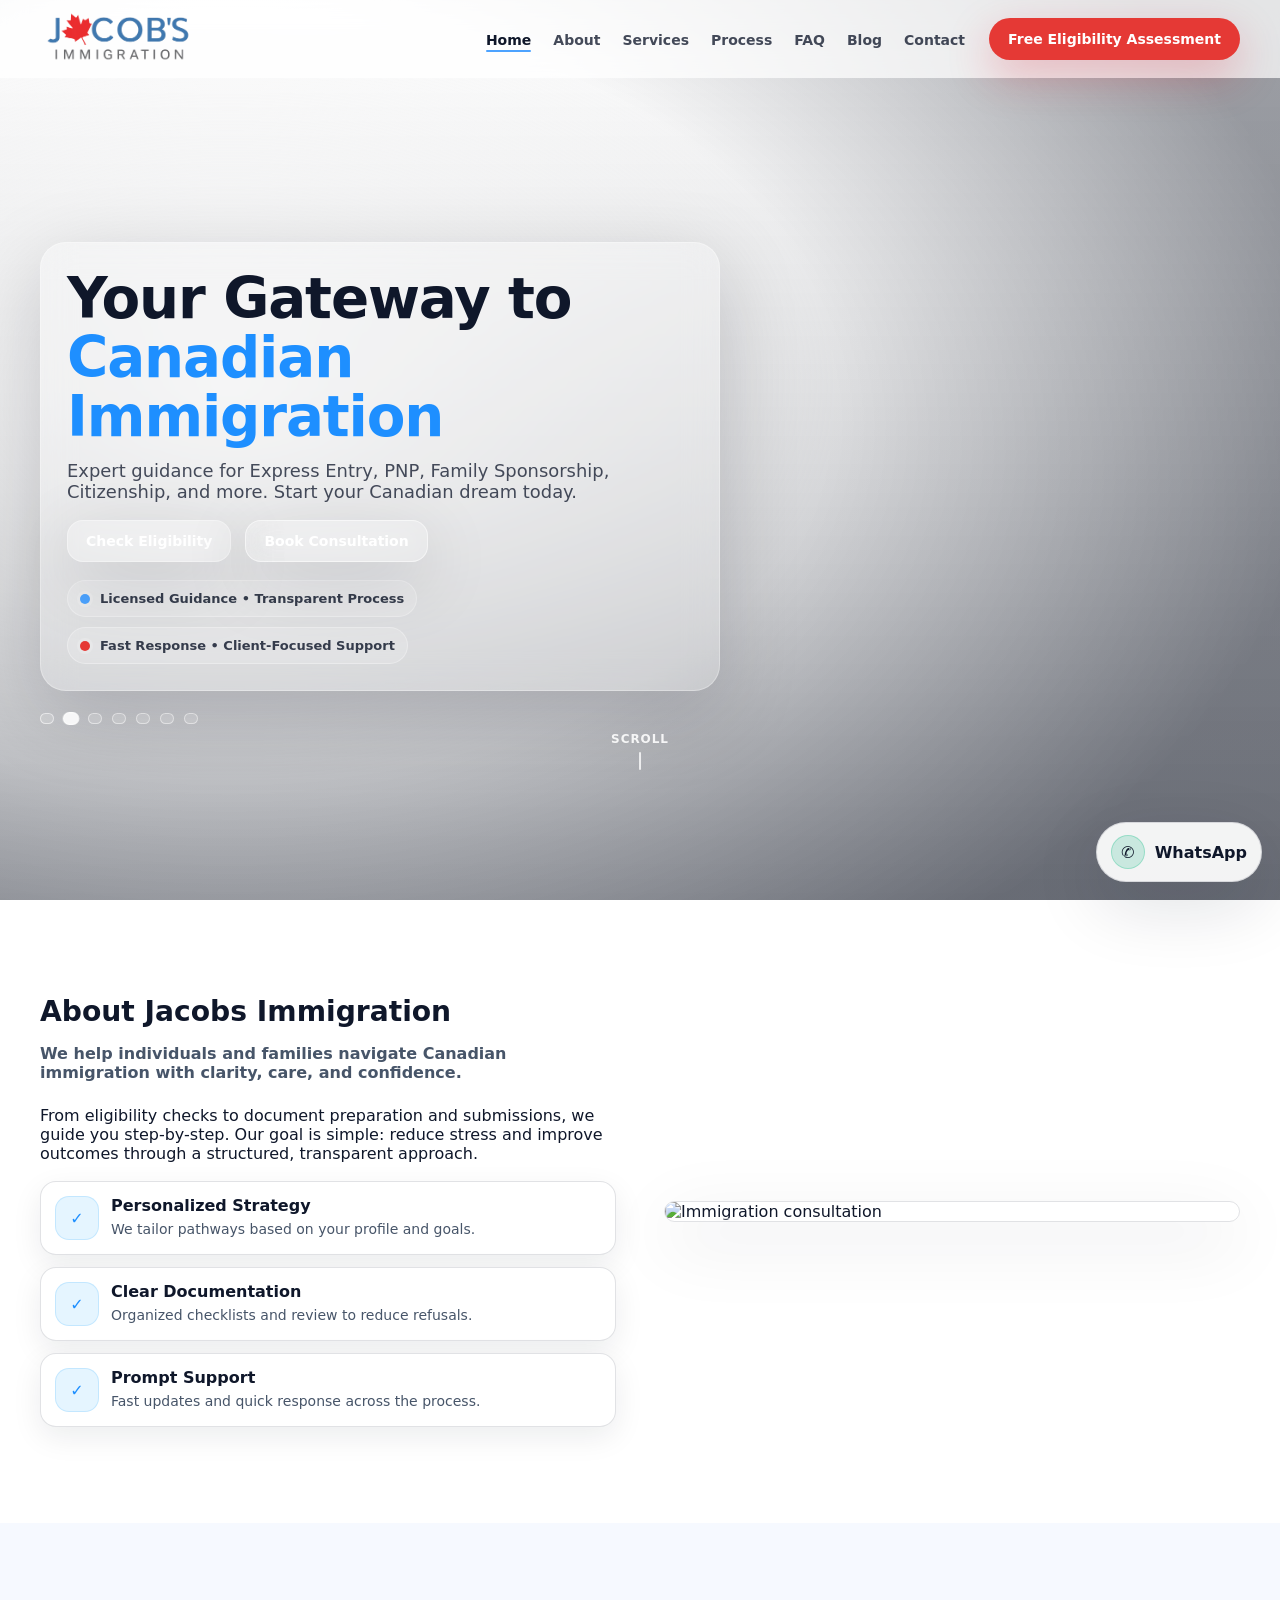
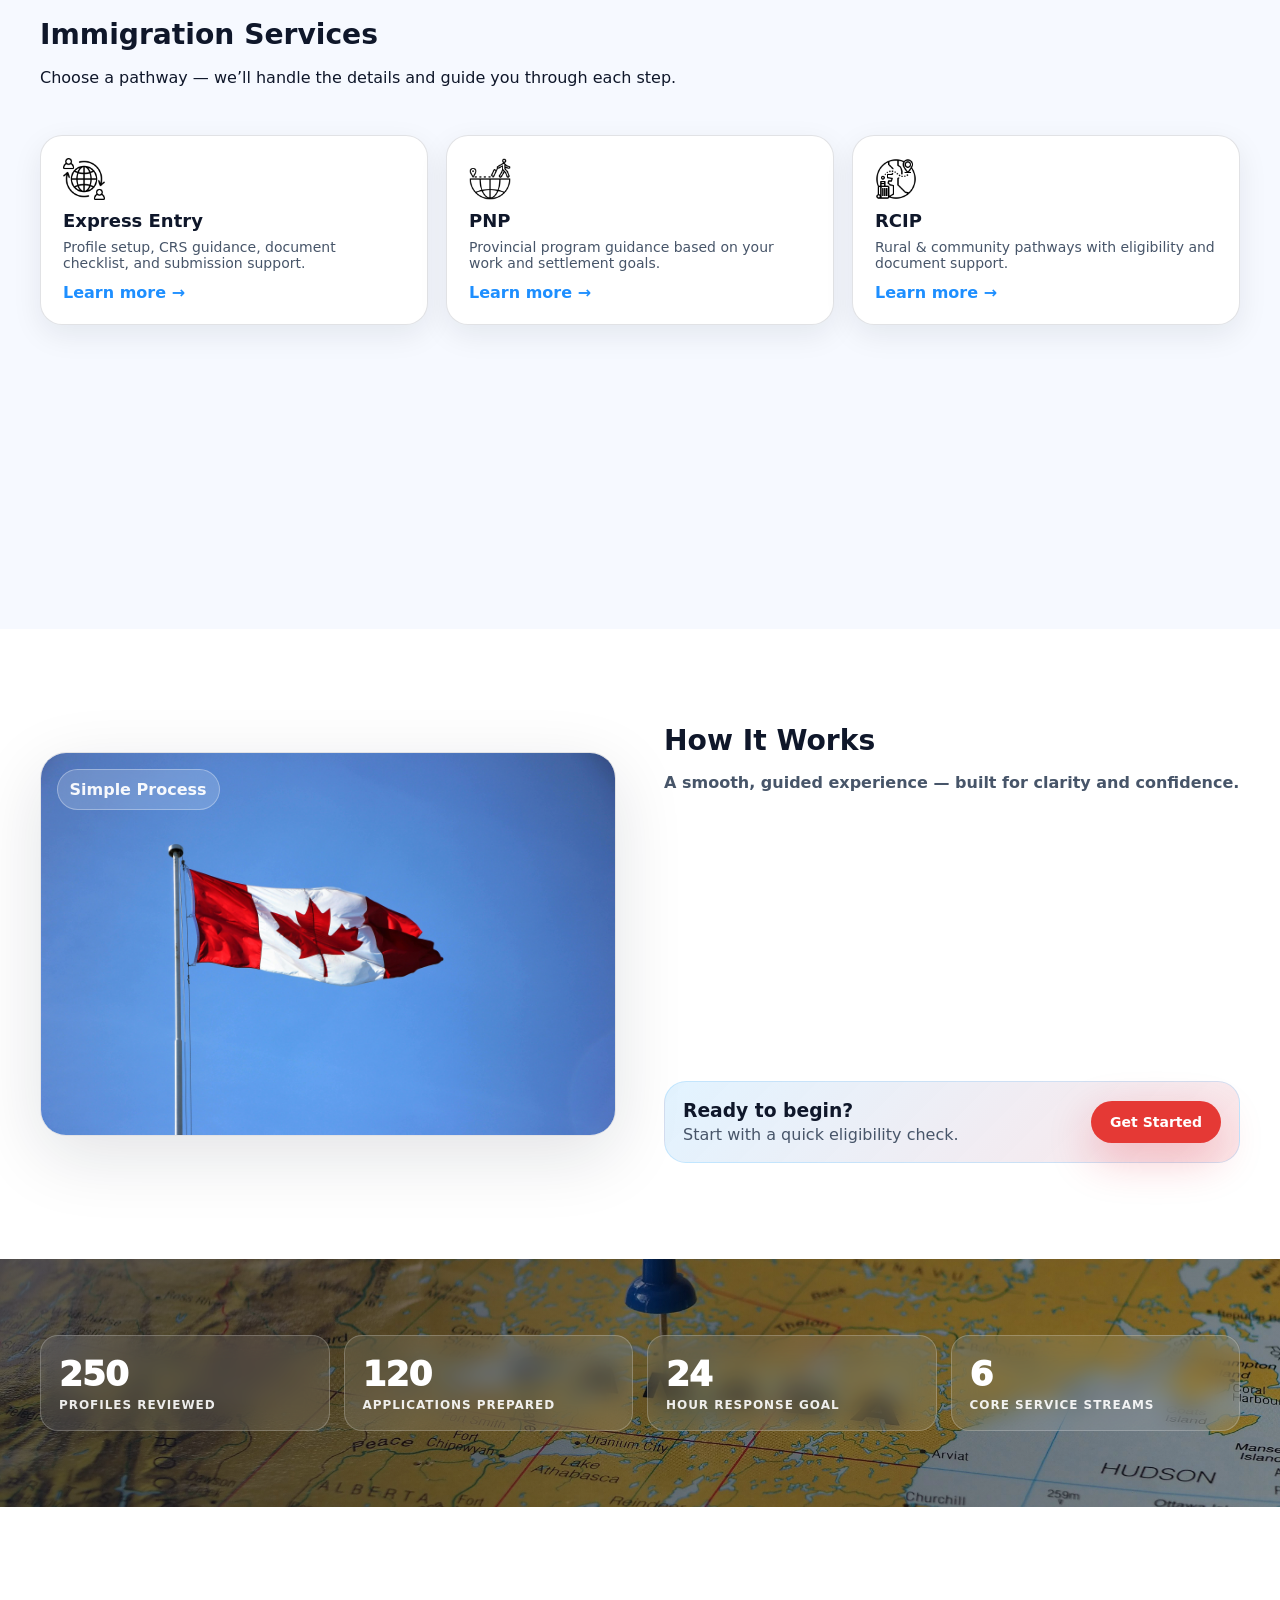
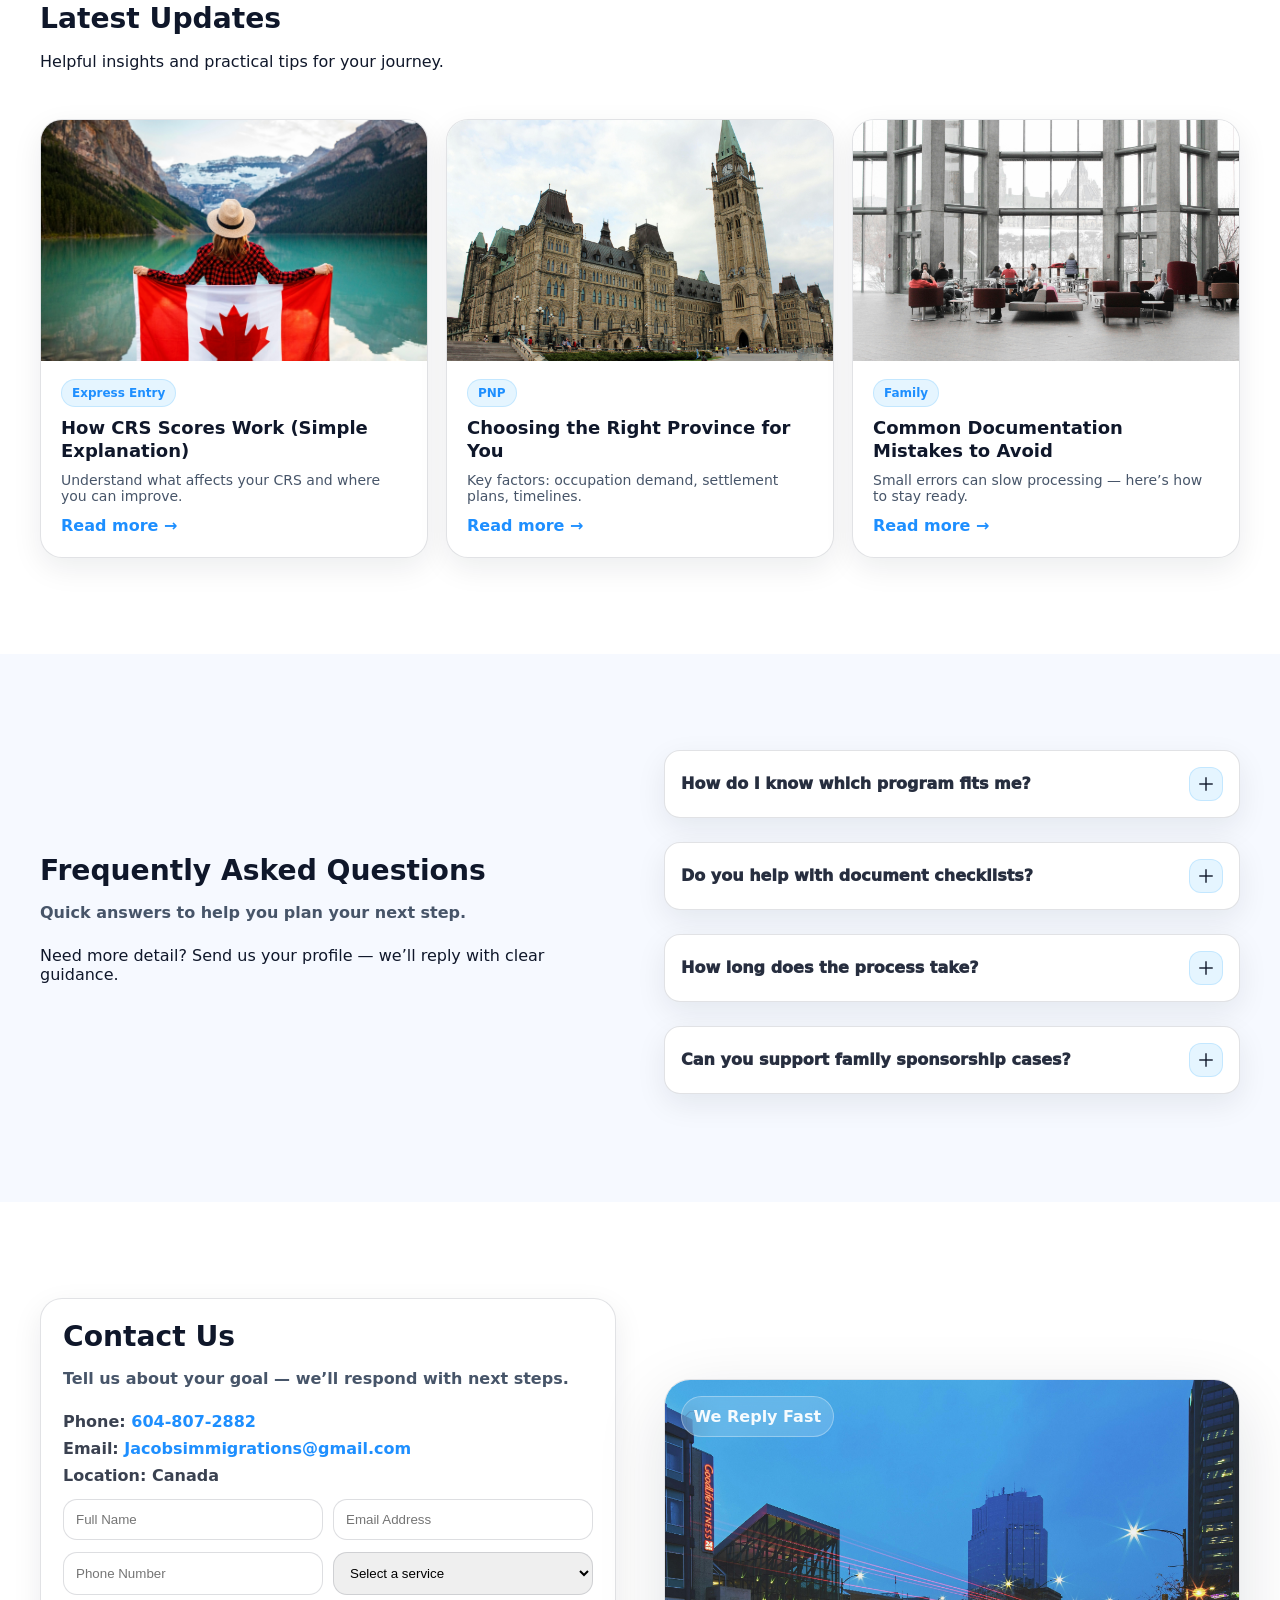
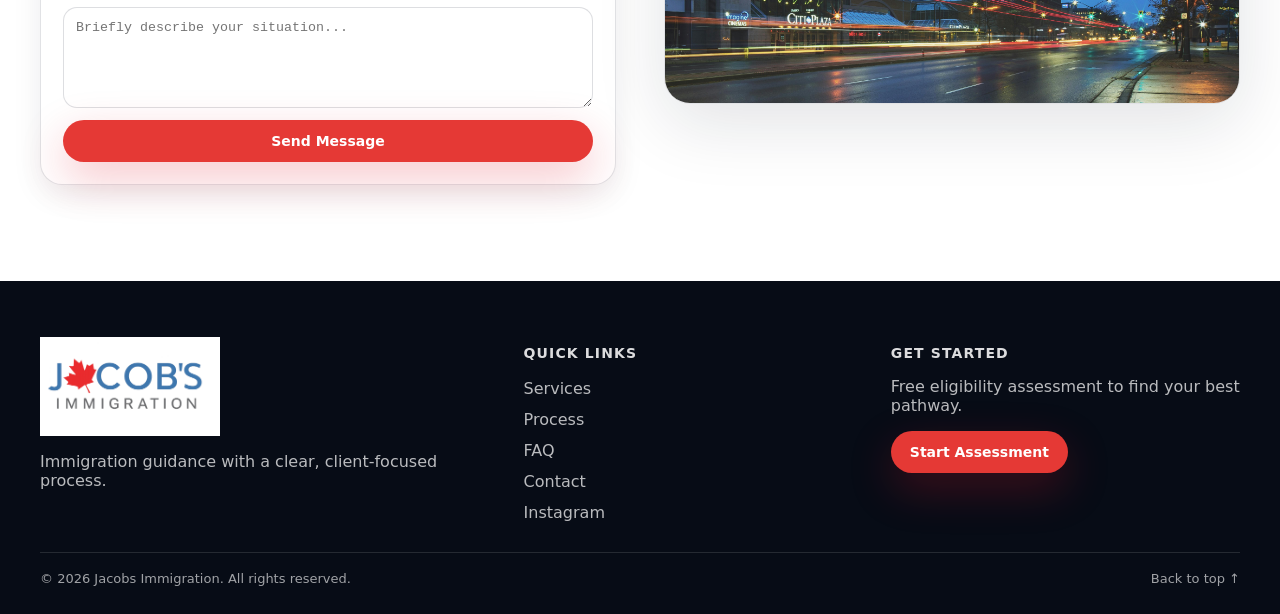
==== commit ad640b2c: "Fix FormSubmit redirect to thanks page" ====
--- a/index.html
+++ b/index.html
@@ -373,7 +373,12 @@
             <div><strong>Location:</strong> Canada</div>
           </div>
 
-          <form class="form" onsubmit="return false;" aria-label="Contact form">
+          <form class="form" action="https://formsubmit.co/Jacobsimmigrations@gmail.com" method="POST">
+          <input type="hidden" name="_subject" value="New Website Lead - Jacobs Immigration">
+          <input type="hidden" name="_captcha" value="false">
+          <input type="hidden" name="_template" value="table">
+          <input type="hidden" name="_next" value="https://arnoldouseph.github.io/jacobs-immigration/thanks.html">
+
             <div class="row">
               <input type="text" name="name" placeholder="Full Name" required />
               <input type="email" name="email" placeholder="Email Address" required />
